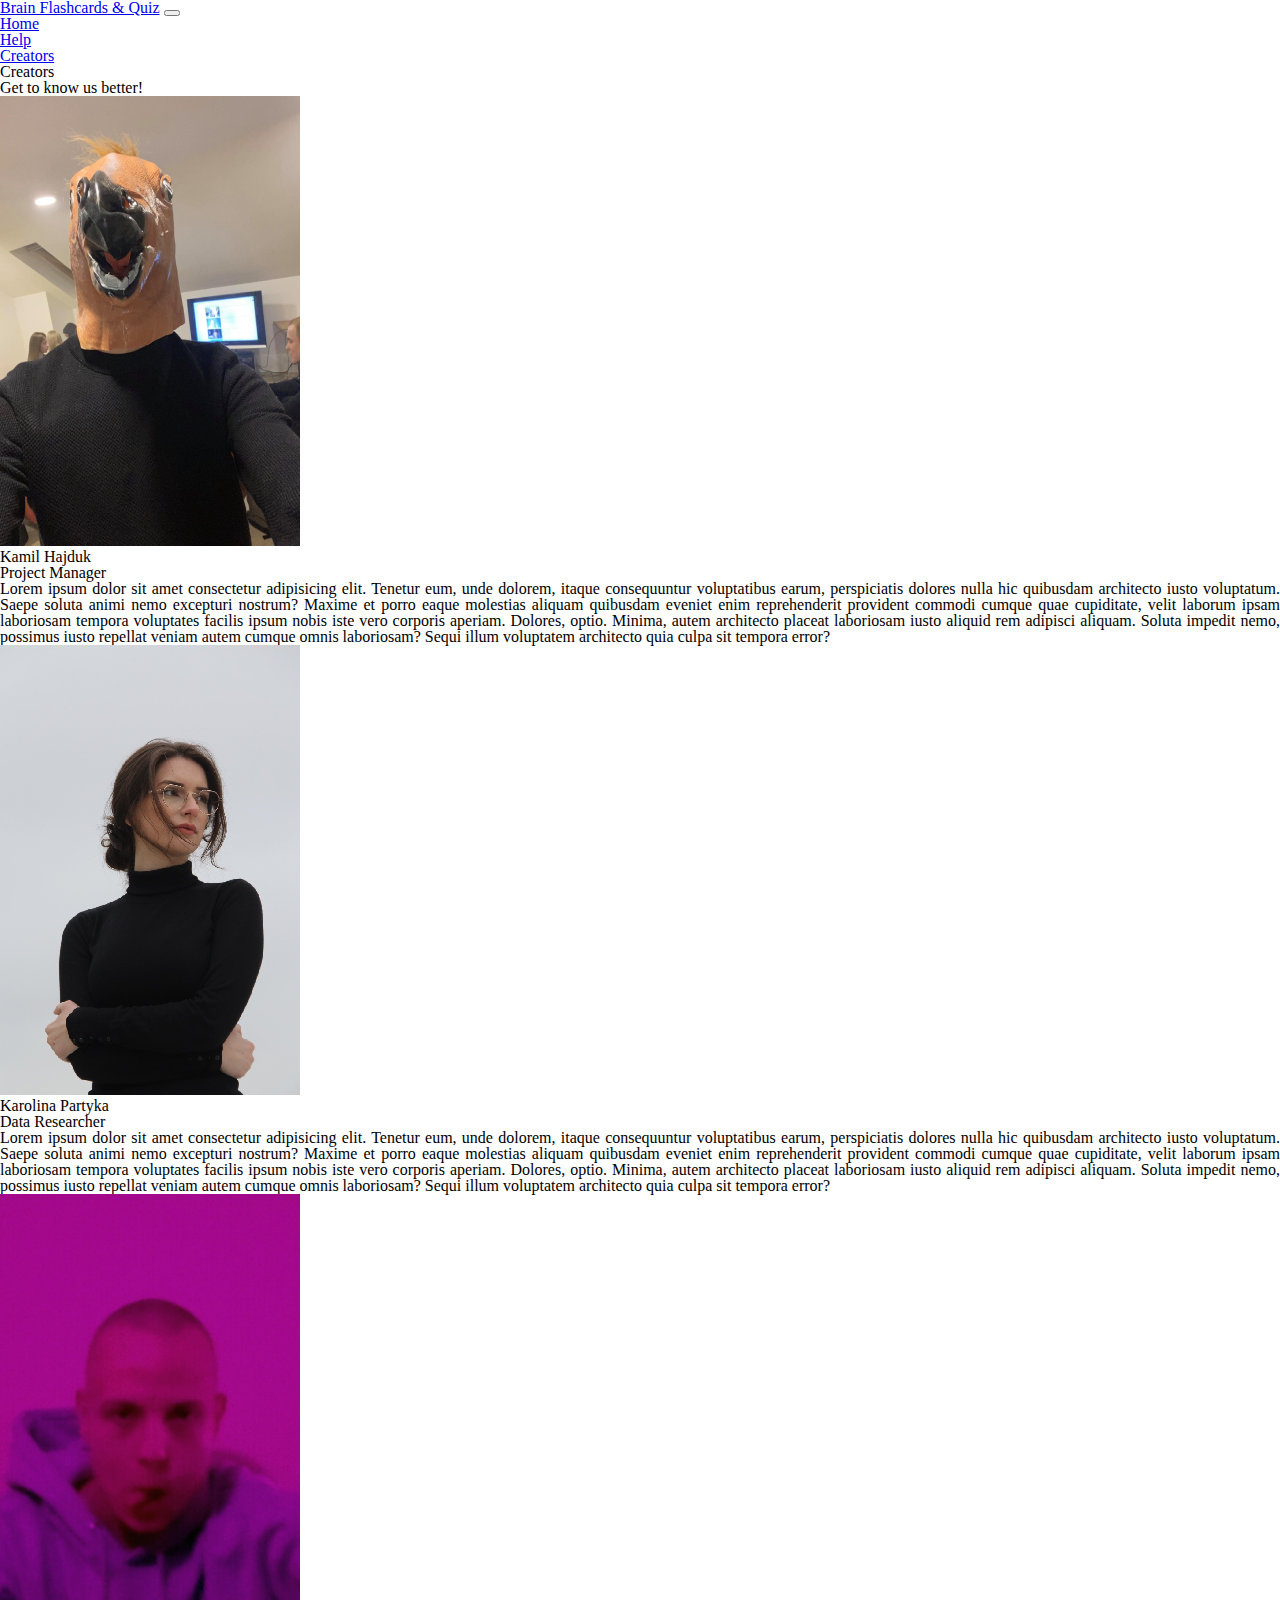
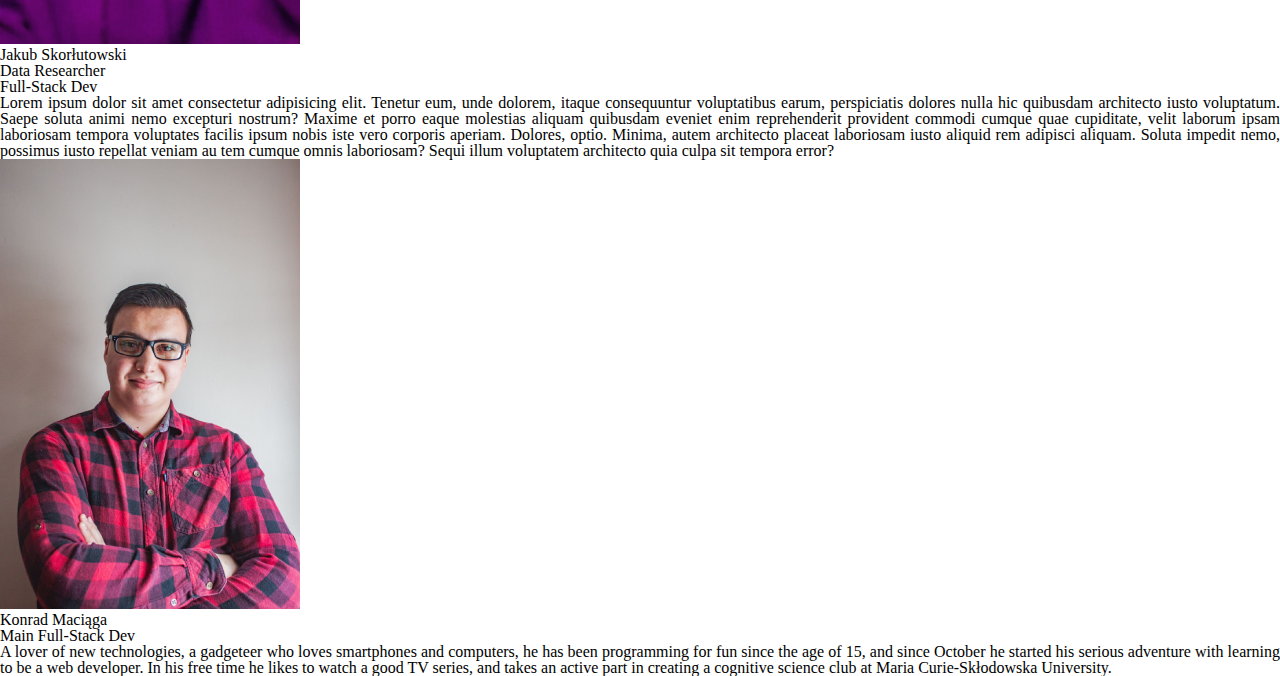
==== creators.html @ 3a26db30 "First Commit" ====
<!DOCTYPE html>
<html lang="en">

<head>
    <meta charset="UTF-8">
    <meta http-equiv="X-UA-Compatible" content="IE=edge">
    <meta name="viewport" content="width=device-width, initial-scale=1.0">
    <link rel="stylesheet" href="app.css">
    <link rel="stylesheet" href="reset.css">
    <link href="https://cdn.jsdelivr.net/npm/bootstrap@5.1.3/dist/css/bootstrap.min.css" rel="stylesheet"
        integrity="sha384-1BmE4kWBq78iYhFldvKuhfTAU6auU8tT94WrHftjDbrCEXSU1oBoqyl2QvZ6jIW3" crossorigin="anonymous">
    <link rel="preconnect" href="https://fonts.googleapis.com">
    <link rel="preconnect" href="https://fonts.gstatic.com" crossorigin>
    <link
        href="https://fonts.googleapis.com/css2?family=Roboto:ital,wght@0,100;0,300;0,400;0,500;0,700;0,900;1,100;1,300;1,400;1,500;1,700;1,900&display=swap"
        rel="stylesheet" crossorigin="use-credentials">
    <title>Brain Flashcards & Quiz - Creators</title>
</head>

<body>
    <nav class="navbar navbar-expand-lg fixed-bottom navbar-dark bg-dark ">
        <div class="container-fluid">
            <a class="navbar-brand" href="#header">Brain Flashcards & Quiz</a>
            <button class="navbar-toggler" type="button" data-bs-toggle="collapse" data-bs-target="#navbarNav"
                aria-controls="navbarNav" aria-expanded="false" aria-label="Toggle navigation">
                <span class="navbar-toggler-icon"></span>
            </button>
            <div class="collapse navbar-collapse" id="navbarNav">
                <ul class="navbar-nav ms-auto">
                    <li class="nav-item">
                        <a class="nav-link" href="index.html">Home</a>
                    </li>
                    <li class="nav-item">
                        <a class="nav-link" href="help.html">Help</a>
                    </li>
                    <li class="nav-item">
                        <a class="nav-link active" aria-current="page" href="#header">Creators</a>
                    </li>
                </ul>
            </div>
        </div>
    </nav>
    <header class="container-fluid header" id="header">
        <div class="row align-items-start text-center">
            <h2 class="display-2">Creators</h2>
            <p class=" text-center display-6">Get to know us better!</p>
            <section class="col-sm-12 col-md-6 col-lg-3 py-3 border-top border-end" id="creator1">
                <img class="img-fluid border border-2 border-primary rounded-3" id="creator-photo1"
                    src="img/kamil_hajduk.png" alt="">
                <h3>Kamil Hajduk</h3>
                <h4 class="text-uppercase">Project Manager</h4>
                <p class="py-lg-5 text-justify ">Lorem ipsum dolor sit amet consectetur adipisicing elit. Tenetur eum, unde
                    dolorem, itaque
                    consequuntur voluptatibus earum, perspiciatis dolores nulla hic quibusdam architecto iusto
                    voluptatum. Saepe soluta animi nemo excepturi nostrum?
                    Maxime et porro eaque molestias aliquam quibusdam eveniet enim reprehenderit provident commodi
                    cumque quae cupiditate, velit laborum ipsam laboriosam tempora voluptates facilis ipsum nobis
                    iste
                    vero corporis aperiam. Dolores, optio.
                    Minima, autem architecto placeat laboriosam iusto aliquid rem adipisci aliquam. Soluta impedit
                    nemo,
                    possimus iusto repellat veniam autem cumque omnis laboriosam? Sequi illum voluptatem architecto
                    quia
                    culpa sit tempora error?</p>
            </section>
            <section class="col-sm-12 col-md-6 col-lg-3 py-3 border-end border-top" id="creator2">
                <img class="img-fluid border border-2 border-primary rounded-3" id="creator-photo2"
                    src="img/karolina_partyka.png" alt="">
                <h3>Karolina Partyka</h3>
                <h4 class="text-uppercase">Data Researcher</h4>
                <p class="py-lg-5 text-justify">Lorem ipsum dolor sit amet consectetur adipisicing elit. Tenetur eum, unde
                    dolorem, itaque
                    consequuntur voluptatibus earum, perspiciatis dolores nulla hic quibusdam architecto iusto
                    voluptatum. Saepe soluta animi nemo excepturi nostrum?
                    Maxime et porro eaque molestias aliquam quibusdam eveniet enim reprehenderit provident commodi
                    cumque quae cupiditate, velit laborum ipsam laboriosam tempora voluptates facilis ipsum nobis
                    iste
                    vero corporis aperiam. Dolores, optio.
                    Minima, autem architecto placeat laboriosam iusto aliquid rem adipisci aliquam. Soluta impedit
                    nemo,
                    possimus iusto repellat veniam autem cumque omnis laboriosam? Sequi illum voluptatem architecto
                    quia
                    culpa sit tempora error?</p>
            </section>
            <section class="col-sm-12 col-md-6 col-lg-3 py-3 border-end border-top" id="creator3">
                <img class="img-fluid border border-2 border-primary rounded-3" id="creator-photo3"
                    src="img/jakub_skorlutowski.png" alt="">
                <h3>Jakub Skorłutowski</h3>
                <h4 class="text-uppercase">Data Researcher<br>
                    Full-Stack Dev</h4>
                <p class="text-justify py-lg-3">Lorem ipsum dolor sit amet consectetur adipisicing elit. Tenetur eum, unde
                    dolorem, itaque
                    consequuntur voluptatibus earum, perspiciatis dolores nulla hic quibusdam architecto iusto
                    voluptatum. Saepe soluta animi nemo excepturi nostrum?
                    Maxime et porro eaque molestias aliquam quibusdam eveniet enim reprehenderit provident commodi
                    cumque quae cupiditate, velit laborum ipsam laboriosam tempora voluptates facilis ipsum nobis
                    iste
                    vero corporis aperiam. Dolores, optio.
                    Minima, autem architecto placeat laboriosam iusto aliquid rem adipisci aliquam. Soluta impedit
                    nemo,
                    possimus iusto repellat veniam au
                    tem cumque omnis laboriosam? Sequi illum voluptatem architecto
                    quia
                    culpa sit tempora error?</p>
            </section>
            <section class="col-sm-12 col-md-6 col-lg-3 py-3 border-top" id="creator4">
                <img class="img-fluid border border-2 border-primary rounded-3" id="creator-photo4"
                    src="img/konrad_maciaga.png" alt="">
                <h3>Konrad Maciąga</h3>
                <h4 class="text-uppercase">Main Full-Stack Dev</h4>
                <p class="pb-5 py-lg-5 text-justify">A lover of new technologies, a gadgeteer who loves smartphones and
                    computers, he has been
                    programming
                    for fun since the age of 15, and since October he started his serious adventure with learning to
                    be
                    a web developer. In his free time he likes to watch a good TV series, and takes an active part
                    in
                    creating a cognitive science club at Maria Curie-Skłodowska University. </p>
            </section>
        </div>
    </header>
    <script src="jquery-3.6.0.min.js"></script>
    <script src="scripts.js"></script>
    <script src="https://cdn.jsdelivr.net/npm/bootstrap@5.1.3/dist/js/bootstrap.bundle.min.js"
        integrity="sha384-ka7Sk0Gln4gmtz2MlQnikT1wXgYsOg+OMhuP+IlRH9sENBO0LRn5q+8nbTov4+1p"
        crossorigin="anonymous"></script>
</body>

</html>
---- app.css ----
/* html body{
    font-family: 'Roboto', sans-serif;
    scroll-behavior: smooth;
} */
.text-justify {
    text-align: justify;
  }
.card.text-center{
    width: 20rem;
}
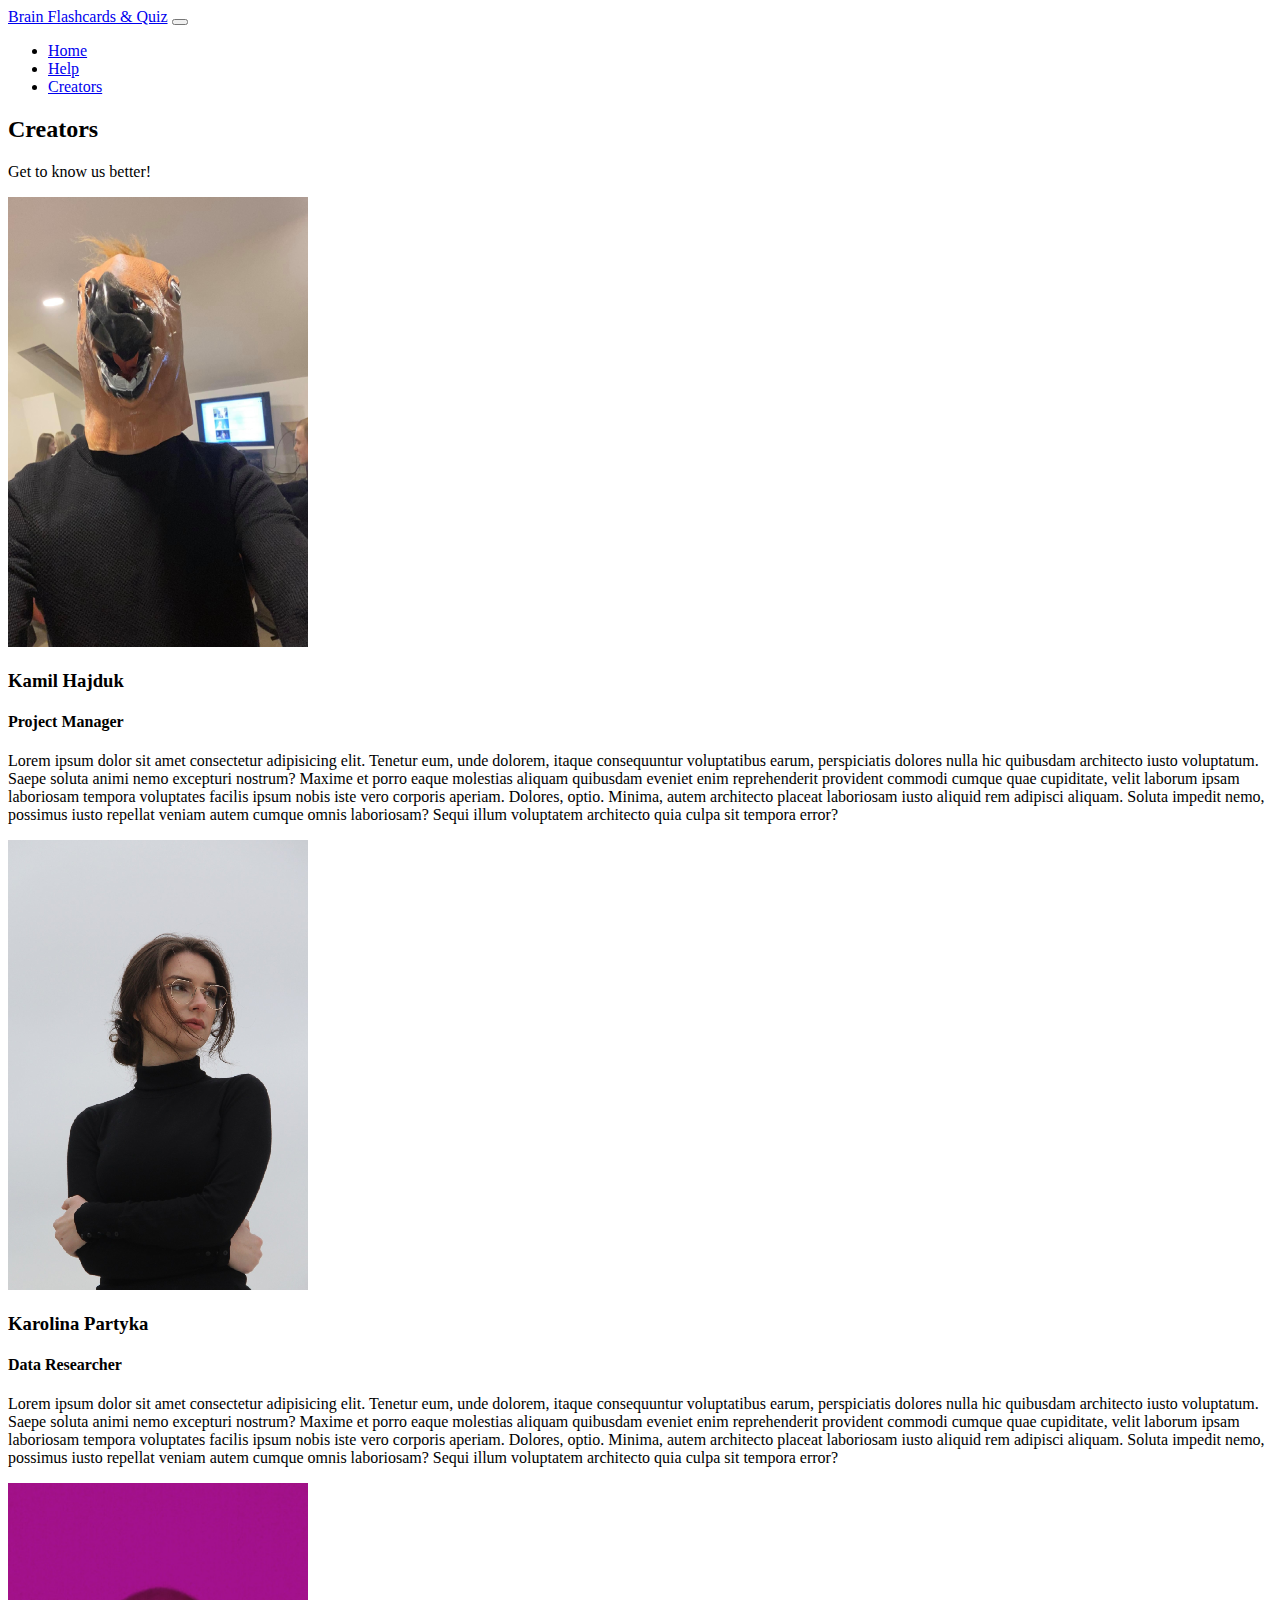
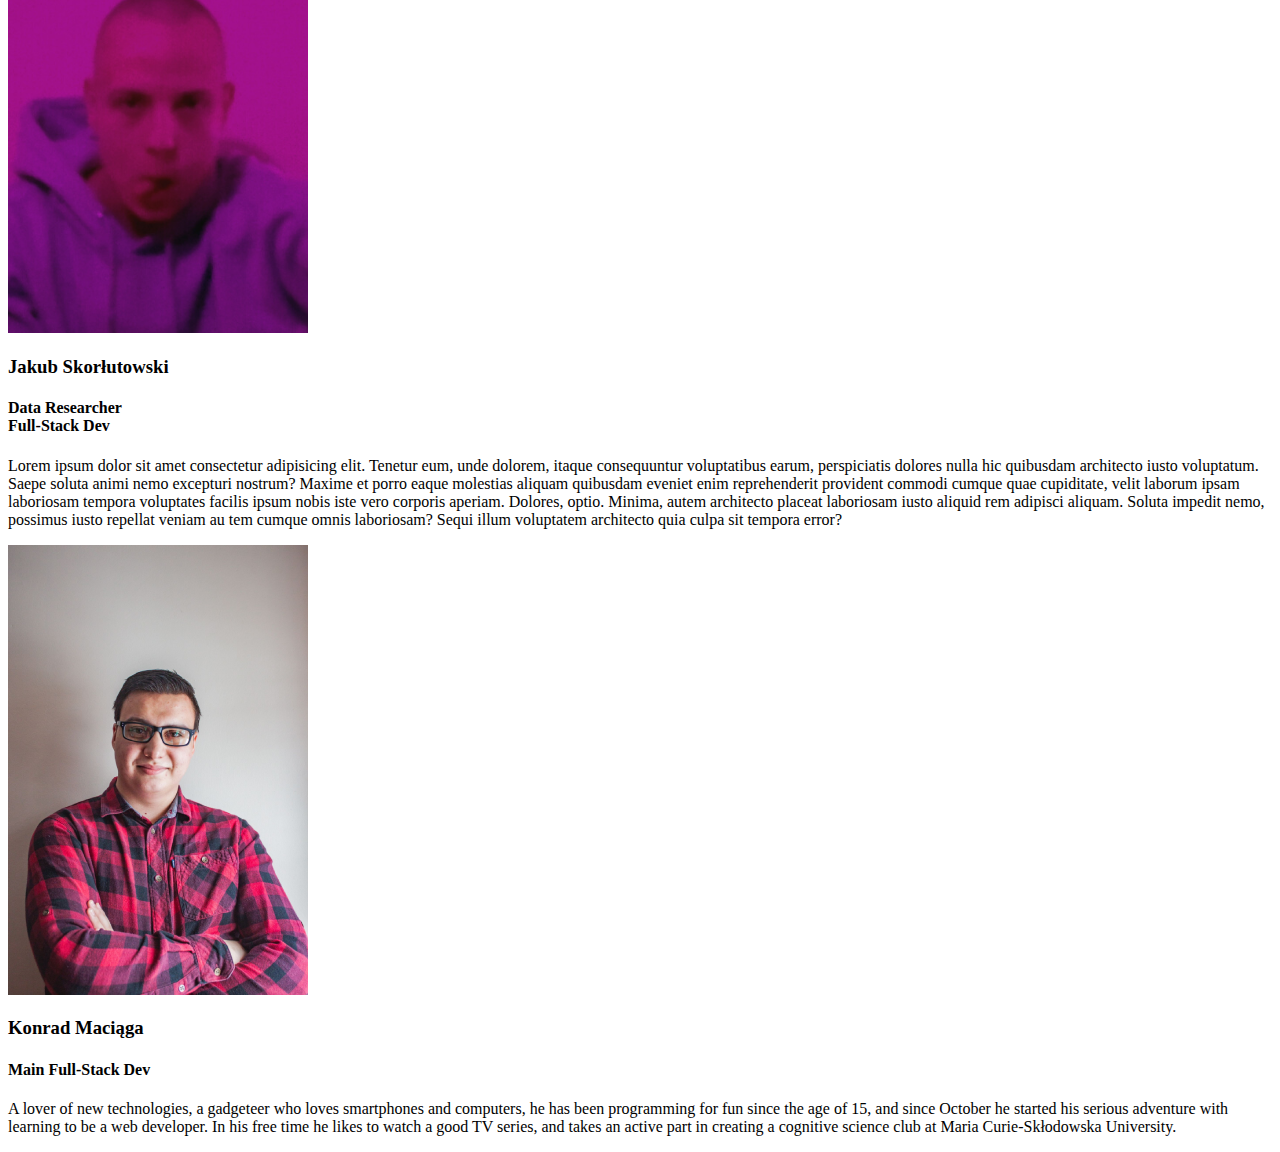
==== commit 428a1afc: "Update" ====
--- a/creators.html
+++ b/creators.html
@@ -6,7 +6,7 @@
     <meta http-equiv="X-UA-Compatible" content="IE=edge">
     <meta name="viewport" content="width=device-width, initial-scale=1.0">
     <link rel="stylesheet" href="app.css">
-    <link rel="stylesheet" href="reset.css">
+    <link rel="stylesheet" href="borders.css">
     <link href="https://cdn.jsdelivr.net/npm/bootstrap@5.1.3/dist/css/bootstrap.min.css" rel="stylesheet"
         integrity="sha384-1BmE4kWBq78iYhFldvKuhfTAU6auU8tT94WrHftjDbrCEXSU1oBoqyl2QvZ6jIW3" crossorigin="anonymous">
     <link rel="preconnect" href="https://fonts.googleapis.com">
@@ -41,84 +41,86 @@
         </div>
     </nav>
     <header class="container-fluid header" id="header">
-        <div class="row align-items-start text-center">
+        <div class="text-center">
             <h2 class="display-2">Creators</h2>
-            <p class=" text-center display-6">Get to know us better!</p>
-            <section class="col-sm-12 col-md-6 col-lg-3 py-3 border-top border-end" id="creator1">
-                <img class="img-fluid border border-2 border-primary rounded-3" id="creator-photo1"
-                    src="img/kamil_hajduk.png" alt="">
-                <h3>Kamil Hajduk</h3>
-                <h4 class="text-uppercase">Project Manager</h4>
-                <p class="py-lg-5 text-justify ">Lorem ipsum dolor sit amet consectetur adipisicing elit. Tenetur eum, unde
-                    dolorem, itaque
-                    consequuntur voluptatibus earum, perspiciatis dolores nulla hic quibusdam architecto iusto
-                    voluptatum. Saepe soluta animi nemo excepturi nostrum?
-                    Maxime et porro eaque molestias aliquam quibusdam eveniet enim reprehenderit provident commodi
-                    cumque quae cupiditate, velit laborum ipsam laboriosam tempora voluptates facilis ipsum nobis
-                    iste
-                    vero corporis aperiam. Dolores, optio.
-                    Minima, autem architecto placeat laboriosam iusto aliquid rem adipisci aliquam. Soluta impedit
-                    nemo,
-                    possimus iusto repellat veniam autem cumque omnis laboriosam? Sequi illum voluptatem architecto
-                    quia
-                    culpa sit tempora error?</p>
-            </section>
-            <section class="col-sm-12 col-md-6 col-lg-3 py-3 border-end border-top" id="creator2">
-                <img class="img-fluid border border-2 border-primary rounded-3" id="creator-photo2"
-                    src="img/karolina_partyka.png" alt="">
-                <h3>Karolina Partyka</h3>
-                <h4 class="text-uppercase">Data Researcher</h4>
-                <p class="py-lg-5 text-justify">Lorem ipsum dolor sit amet consectetur adipisicing elit. Tenetur eum, unde
-                    dolorem, itaque
-                    consequuntur voluptatibus earum, perspiciatis dolores nulla hic quibusdam architecto iusto
-                    voluptatum. Saepe soluta animi nemo excepturi nostrum?
-                    Maxime et porro eaque molestias aliquam quibusdam eveniet enim reprehenderit provident commodi
-                    cumque quae cupiditate, velit laborum ipsam laboriosam tempora voluptates facilis ipsum nobis
-                    iste
-                    vero corporis aperiam. Dolores, optio.
-                    Minima, autem architecto placeat laboriosam iusto aliquid rem adipisci aliquam. Soluta impedit
-                    nemo,
-                    possimus iusto repellat veniam autem cumque omnis laboriosam? Sequi illum voluptatem architecto
-                    quia
-                    culpa sit tempora error?</p>
-            </section>
-            <section class="col-sm-12 col-md-6 col-lg-3 py-3 border-end border-top" id="creator3">
-                <img class="img-fluid border border-2 border-primary rounded-3" id="creator-photo3"
-                    src="img/jakub_skorlutowski.png" alt="">
-                <h3>Jakub Skorłutowski</h3>
-                <h4 class="text-uppercase">Data Researcher<br>
-                    Full-Stack Dev</h4>
-                <p class="text-justify py-lg-3">Lorem ipsum dolor sit amet consectetur adipisicing elit. Tenetur eum, unde
-                    dolorem, itaque
-                    consequuntur voluptatibus earum, perspiciatis dolores nulla hic quibusdam architecto iusto
-                    voluptatum. Saepe soluta animi nemo excepturi nostrum?
-                    Maxime et porro eaque molestias aliquam quibusdam eveniet enim reprehenderit provident commodi
-                    cumque quae cupiditate, velit laborum ipsam laboriosam tempora voluptates facilis ipsum nobis
-                    iste
-                    vero corporis aperiam. Dolores, optio.
-                    Minima, autem architecto placeat laboriosam iusto aliquid rem adipisci aliquam. Soluta impedit
-                    nemo,
-                    possimus iusto repellat veniam au
-                    tem cumque omnis laboriosam? Sequi illum voluptatem architecto
-                    quia
-                    culpa sit tempora error?</p>
-            </section>
-            <section class="col-sm-12 col-md-6 col-lg-3 py-3 border-top" id="creator4">
-                <img class="img-fluid border border-2 border-primary rounded-3" id="creator-photo4"
-                    src="img/konrad_maciaga.png" alt="">
-                <h3>Konrad Maciąga</h3>
-                <h4 class="text-uppercase">Main Full-Stack Dev</h4>
-                <p class="pb-5 py-lg-5 text-justify">A lover of new technologies, a gadgeteer who loves smartphones and
-                    computers, he has been
-                    programming
-                    for fun since the age of 15, and since October he started his serious adventure with learning to
-                    be
-                    a web developer. In his free time he likes to watch a good TV series, and takes an active part
-                    in
-                    creating a cognitive science club at Maria Curie-Skłodowska University. </p>
-            </section>
+            <p class="text-center display-6">Get to know us better!</p>
         </div>
     </header>
+    <main class="container-fluid pb-5 m-auto row text-center">
+        <section class="col-12 pt-5 border-top" id="creator1">
+            <img class="img-fluid border border-2 border-primary rounded-3 text-center" id="creator-photo1"
+                src="img/kamil_hajduk.webp" alt="">
+            <h3 class="text-center pt-3">Kamil Hajduk</h3>
+            <h4 class="text-uppercase text-center">Project Manager</h4>
+            <p class="text-center mx-md-5 py-4">Lorem ipsum dolor sit amet consectetur adipisicing elit. Tenetur eum, unde
+                dolorem, itaque
+                consequuntur voluptatibus earum, perspiciatis dolores nulla hic quibusdam architecto iusto
+                voluptatum. Saepe soluta animi nemo excepturi nostrum?
+                Maxime et porro eaque molestias aliquam quibusdam eveniet enim reprehenderit provident commodi
+                cumque quae cupiditate, velit laborum ipsam laboriosam tempora voluptates facilis ipsum nobis
+                iste
+                vero corporis aperiam. Dolores, optio.
+                Minima, autem architecto placeat laboriosam iusto aliquid rem adipisci aliquam. Soluta impedit
+                nemo,
+                possimus iusto repellat veniam autem cumque omnis laboriosam? Sequi illum voluptatem architecto
+                quia
+                culpa sit tempora error?</p>
+        </section>
+        <section class="col-12 pt-5 border-top" id="creator2">
+            <img class="img-fluid border border-2 border-primary rounded-3" id="creator-photo2"
+                src="img/karolina_partyka.webp" alt="">
+            <h3 class="text-center pt-3">Karolina Partyka</h3>
+            <h4 class="text-uppercase text-center">Data Researcher</h4>
+            <p class="text-center mx-md-5 py-4">Lorem ipsum dolor sit amet consectetur adipisicing elit. Tenetur eum, unde
+                dolorem, itaque
+                consequuntur voluptatibus earum, perspiciatis dolores nulla hic quibusdam architecto iusto
+                voluptatum. Saepe soluta animi nemo excepturi nostrum?
+                Maxime et porro eaque molestias aliquam quibusdam eveniet enim reprehenderit provident commodi
+                cumque quae cupiditate, velit laborum ipsam laboriosam tempora voluptates facilis ipsum nobis
+                iste
+                vero corporis aperiam. Dolores, optio.
+                Minima, autem architecto placeat laboriosam iusto aliquid rem adipisci aliquam. Soluta impedit
+                nemo,
+                possimus iusto repellat veniam autem cumque omnis laboriosam? Sequi illum voluptatem architecto
+                quia
+                culpa sit tempora error?</p>
+        </section>
+        <section class="col-12 pt-5 border-top" id="creator3">
+            <img class="img-fluid border border-2 border-primary rounded-3" id="creator-photo3"
+                src="img/jakub_skorlutowski.webp" alt="">
+            <h3 class="text-center pt-3">Jakub Skorłutowski</h3>
+            <h4 class="text-uppercase text-center">Data Researcher<br>
+                Full-Stack Dev</h4>
+            <p class="text-center mx-md-5 py-5">Lorem ipsum dolor sit amet consectetur adipisicing elit. Tenetur eum, unde
+                dolorem, itaque
+                consequuntur voluptatibus earum, perspiciatis dolores nulla hic quibusdam architecto iusto
+                voluptatum. Saepe soluta animi nemo excepturi nostrum?
+                Maxime et porro eaque molestias aliquam quibusdam eveniet enim reprehenderit provident commodi
+                cumque quae cupiditate, velit laborum ipsam laboriosam tempora voluptates facilis ipsum nobis
+                iste
+                vero corporis aperiam. Dolores, optio.
+                Minima, autem architecto placeat laboriosam iusto aliquid rem adipisci aliquam. Soluta impedit
+                nemo,
+                possimus iusto repellat veniam au
+                tem cumque omnis laboriosam? Sequi illum voluptatem architecto
+                quia
+                culpa sit tempora error?</p>
+        </section>
+        <section class="col-12 pt-5 border-top" id="creator4">
+            <img class="img-fluid border border-2 border-primary rounded-3" id="creator-photo4"
+                src="img/konrad_maciaga.webp" alt="">
+            <h3 class="text-center pt-3">Konrad Maciąga</h3>
+            <h4 class="text-uppercase text-center">Main Full-Stack Dev</h4>
+            <p class="text-center mx-md-5 py-5">A lover of new technologies, a gadgeteer who loves smartphones and
+                computers, he has been
+                programming
+                for fun since the age of 15, and since October he started his serious adventure with learning to
+                be
+                a web developer. In his free time he likes to watch a good TV series, and takes an active part
+                in
+                creating a cognitive science club at Maria Curie-Skłodowska University. </p>
+        </section>
+    </main>
     <script src="jquery-3.6.0.min.js"></script>
     <script src="scripts.js"></script>
     <script src="https://cdn.jsdelivr.net/npm/bootstrap@5.1.3/dist/js/bootstrap.bundle.min.js"
--- a/app.css
+++ b/app.css
@@ -1,10 +1,14 @@
-/* html body{
-    font-family: 'Roboto', sans-serif;
-    scroll-behavior: smooth;
-} */
 .text-justify {
     text-align: justify;
   }
 .card.text-center{
     width: 20rem;
+}
+#navbar{
+  padding: 2vh 0;
+  font-size: larger;
+  font-weight: 500;
+}
+#navbarNavDropdown{
+  padding-top: 0 2vw;
 }--- a/borders.css
+++ b/borders.css
@@ -0,0 +1,187 @@
+    @media (min-width: 576px) {
+    .border-sm-top {
+        border-top: 1px solid #e3e7eb !important;
+    }
+    .border-sm-end {
+        border-right: 1px solid #e3e7eb !important;
+    }
+    .border-sm-bottom {
+        border-bottom: 1px solid #e3e7eb !important;
+    }
+    .border-sm-start {
+        border-left: 1px solid #e3e7eb !important;
+    }
+    .border-sm-top-0 {
+        border-top: 0 !important;
+    }
+    .border-sm-end-0 {
+        border-right: 0 !important;
+    }
+    .border-sm-bottom-0 {
+        border-bottom: 0 !important;
+    }
+    .border-sm-start-0 {
+        border-left: 0 !important;
+    }
+    .border-sm-x {
+        border-left: 1px solid #e3e7eb !important;
+        border-right: 1px solid #e3e7eb !important;
+    }
+    .border-sm-y {
+        border-top: 1px solid #e3e7eb !important;
+        border-bottom: 1px solid #e3e7eb !important;
+    }
+    .border-sm {
+        border-top: 1px solid #e3e7eb !important;
+        border-bottom: 1px solid #e3e7eb !important;
+        border-left: 1px solid #e3e7eb !important;
+        border-right: 1px solid #e3e7eb !important;
+    }
+    .border-sm-0 {
+        border-top: 0 !important;
+        border-bottom: 0 !important;
+        border-left: 0 !important;
+        border-right: 0 !important;
+    }
+}
+
+@media (min-width: 768px) {
+    .border-md-top {
+        border-top: 1px solid #e3e7eb !important;
+    }
+    .border-md-end {
+        border-right: 1px solid #e3e7eb !important;
+    }
+    .border-md-bottom {
+        border-bottom: 1px solid #e3e7eb !important;
+    }
+    .border-md-start {
+        border-left: 1px solid #e3e7eb !important;
+    }
+    .border-md-top-0 {
+        border-top: 0 !important;
+    }
+    .border-md-end-0 {
+        border-right: 0 !important;
+    }
+    .border-md-bottom-0 {
+        border-bottom: 0 !important;
+    }
+    .border-md-start-0 {
+        border-left: 0 !important;
+    }
+    .border-md-x {
+        border-left: 1px solid #e3e7eb !important;
+        border-right: 1px solid #e3e7eb !important;
+    }
+    .border-md-y {
+        border-top: 1px solid #e3e7eb !important;
+        border-bottom: 1px solid #e3e7eb !important;
+    }
+    .border-md {
+        border-top: 1px solid #e3e7eb !important;
+        border-bottom: 1px solid #e3e7eb !important;
+        border-left: 1px solid #e3e7eb !important;
+        border-right: 1px solid #e3e7eb !important;
+    }
+    .border-md-0 {
+        border-top: 0 !important;
+        border-bottom: 0 !important;
+        border-left: 0 !important;
+        border-right: 0 !important;
+    }
+}
+
+@media (min-width: 992px) {
+    .border-lg-top {
+        border-top: 1px solid #e3e7eb !important;
+    }
+    .border-lg-end {
+        border-right: 1px solid #e3e7eb !important;
+    }
+    .border-lg-bottom {
+        border-bottom: 1px solid #e3e7eb !important;
+    }
+    .border-lg-start {
+        border-left: 1px solid #e3e7eb !important;
+    }
+    .border-lg-top-0 {
+        border-top: 0 !important;
+    }
+    .border-lg-end-0 {
+        border-right: 0 !important;
+    }
+    .border-lg-bottom-0 {
+        border-bottom: 0 !important;
+    }
+    .border-lg-start-0 {
+        border-left: 0 !important;
+    }
+    .border-lg-x {
+        border-left: 1px solid #e3e7eb !important;
+        border-right: 1px solid #e3e7eb !important;
+    }
+    .border-lg-y {
+        border-top: 1px solid #e3e7eb !important;
+        border-bottom: 1px solid #e3e7eb !important;
+    }
+    .border-lg {
+        border-top: 1px solid #e3e7eb !important;
+        border-bottom: 1px solid #e3e7eb !important;
+        border-left: 1px solid #e3e7eb !important;
+        border-right: 1px solid #e3e7eb !important;
+    }
+    .border-lg-0 {
+        border-top: 0 !important;
+        border-bottom: 0 !important;
+        border-left: 0 !important;
+        border-right: 0 !important;
+    }
+}
+
+@media (min-width: 1200px) {
+    .border-xl-top {
+        border-top: 1px solid #e3e7eb !important;
+    }
+    .border-xl-end {
+        border-right: 1px solid #e3e7eb !important;
+    }
+    .border-xl-bottom {
+        border-bottom: 1px solid #e3e7eb !important;
+    }
+    .border-xl-start {
+        border-left: 1px solid #e3e7eb !important;
+    }
+    .border-xl-top-0 {
+        border-top: 0 !important;
+    }
+    .border-xl-end-0 {
+        border-right: 0 !important;
+    }
+    .border-xl-bottom-0 {
+        border-bottom: 0 !important;
+    }
+    .border-xl-start-0 {
+        border-left: 0 !important;
+    }
+    .border-xl-x {
+        border-left: 1px solid #e3e7eb !important;
+        border-right: 1px solid #e3e7eb !important;
+    }
+    .border-xl-y {
+        border-top: 1px solid #e3e7eb !important;
+        border-bottom: 1px solid #e3e7eb !important;
+    }
+    .border-xl {
+        border-top: 1px solid #e3e7eb !important;
+        border-bottom: 1px solid #e3e7eb !important;
+        border-left: 1px solid #e3e7eb !important;
+        border-right: 1px solid #e3e7eb !important;
+    }
+    .border-xl-0 {
+        border-top: 0 !important;
+        border-bottom: 0 !important;
+        border-left: 0 !important;
+        border-right: 0 !important;
+    }
+}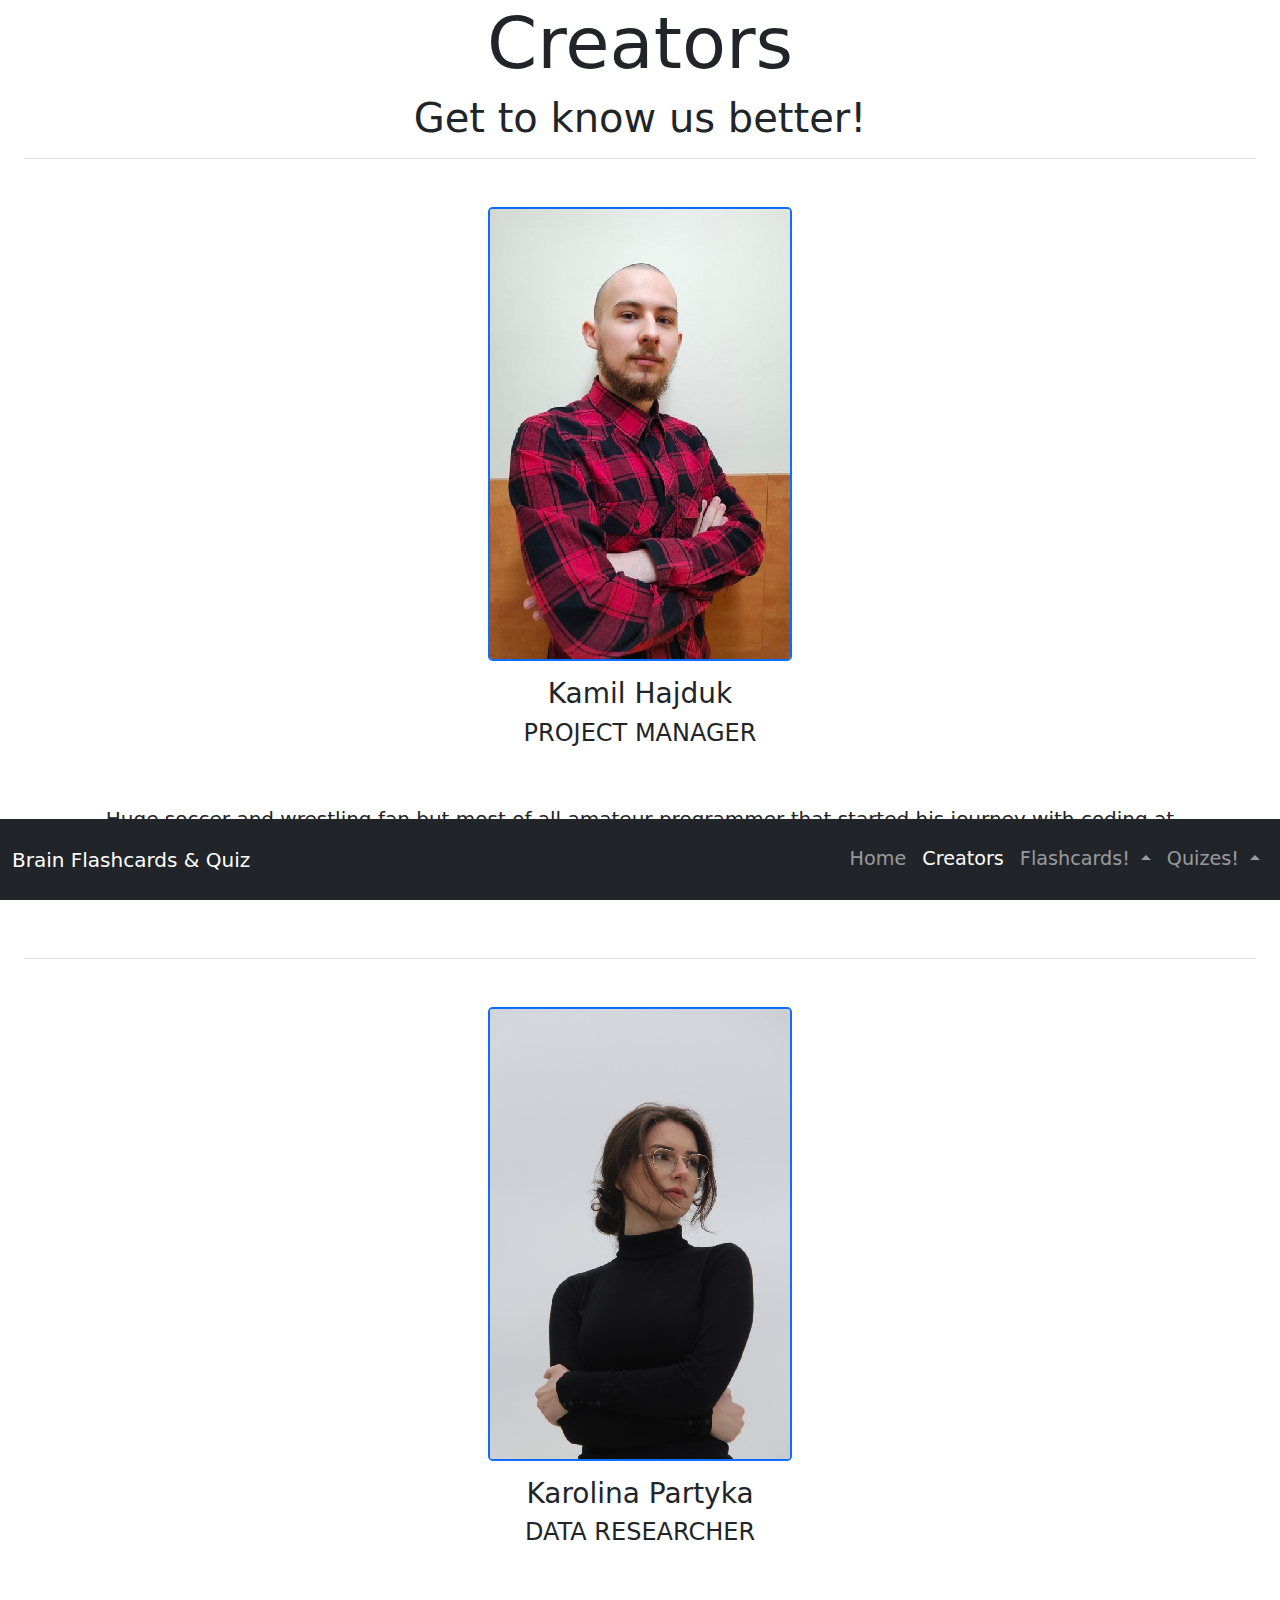
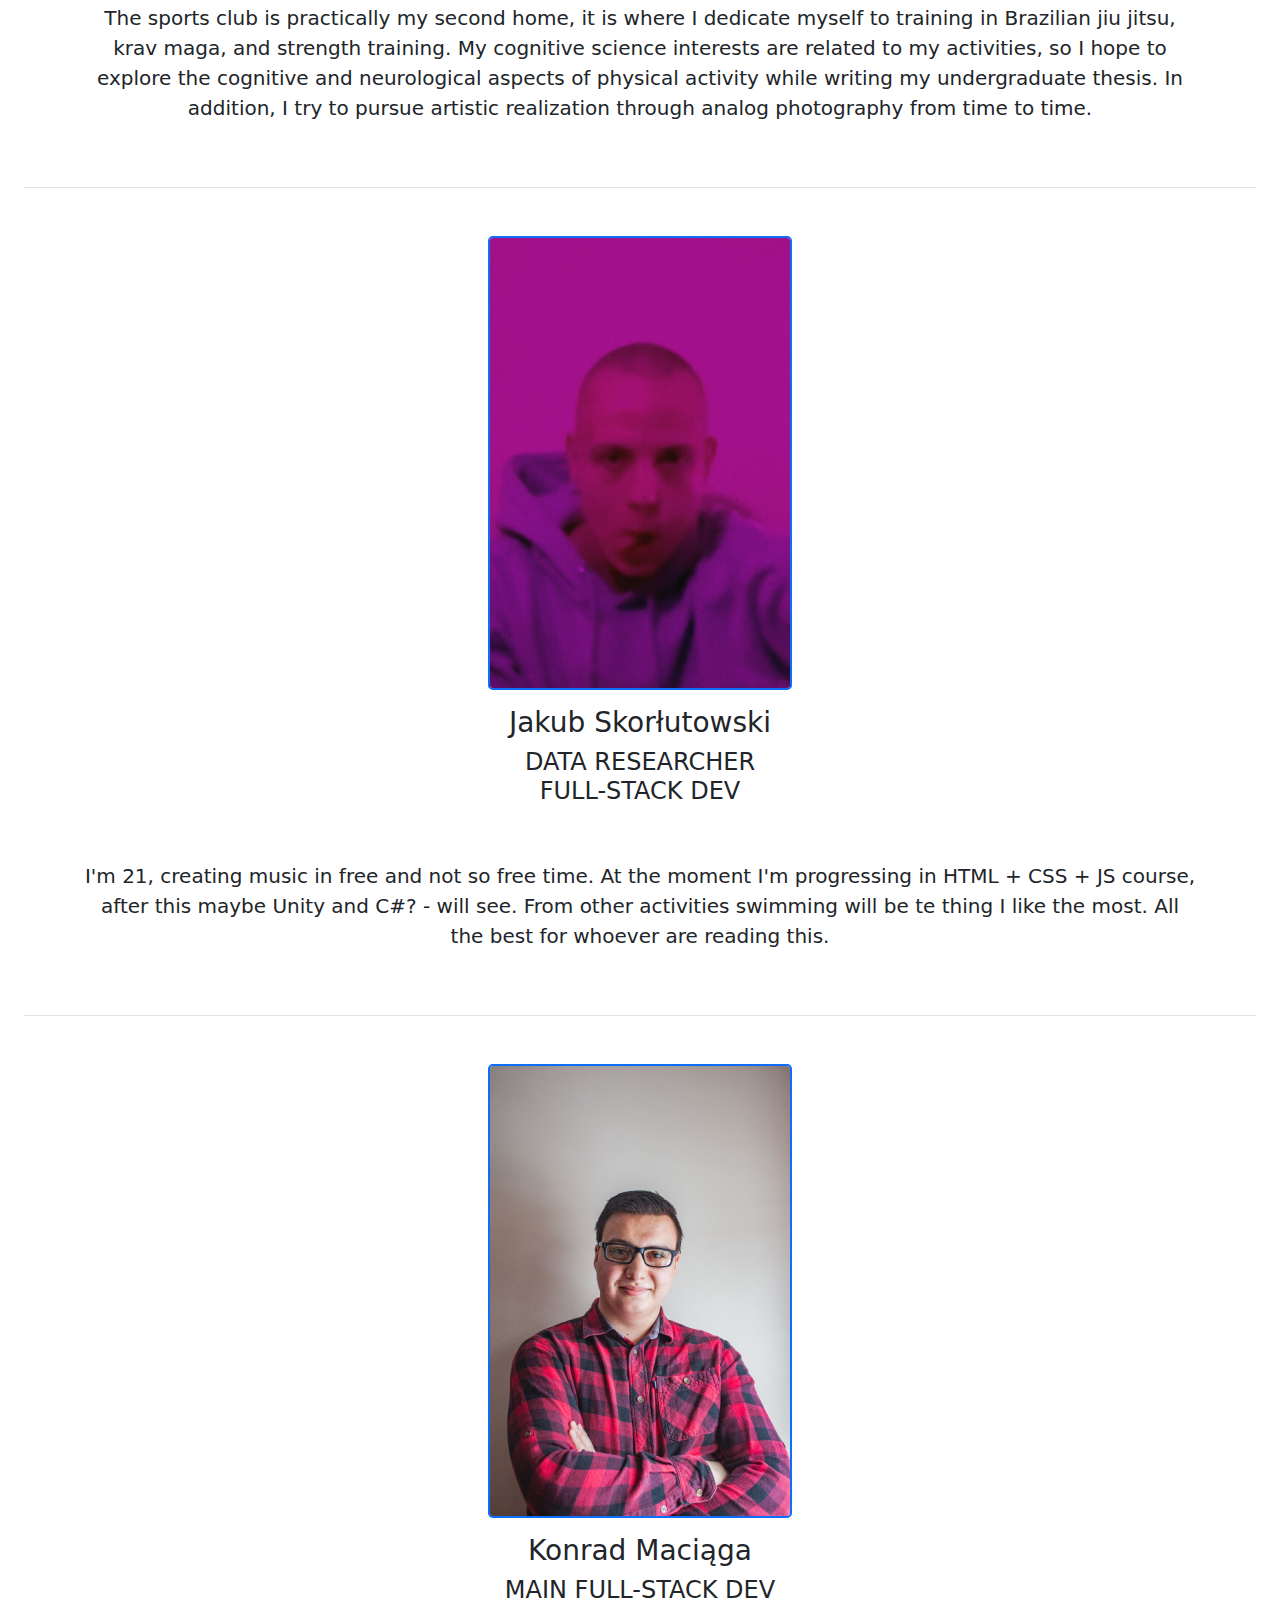
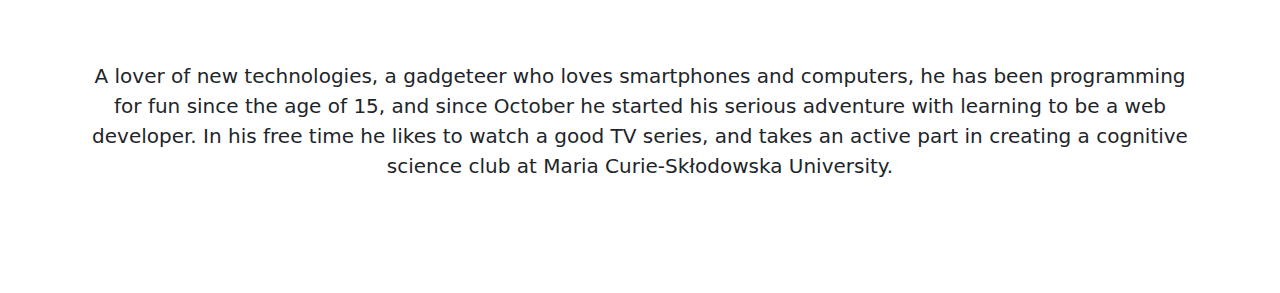
==== commit 6ded2654: "merge from private repository" ====
--- a/creators.html
+++ b/creators.html
@@ -7,34 +7,57 @@
     <meta name="viewport" content="width=device-width, initial-scale=1.0">
     <link rel="stylesheet" href="app.css">
     <link rel="stylesheet" href="borders.css">
-    <link href="https://cdn.jsdelivr.net/npm/bootstrap@5.1.3/dist/css/bootstrap.min.css" rel="stylesheet"
-        integrity="sha384-1BmE4kWBq78iYhFldvKuhfTAU6auU8tT94WrHftjDbrCEXSU1oBoqyl2QvZ6jIW3" crossorigin="anonymous">
-    <link rel="preconnect" href="https://fonts.googleapis.com">
-    <link rel="preconnect" href="https://fonts.gstatic.com" crossorigin>
-    <link
-        href="https://fonts.googleapis.com/css2?family=Roboto:ital,wght@0,100;0,300;0,400;0,500;0,700;0,900;1,100;1,300;1,400;1,500;1,700;1,900&display=swap"
-        rel="stylesheet" crossorigin="use-credentials">
+    <link href="bootstrap/bootstrap.min.css" rel="stylesheet">
     <title>Brain Flashcards & Quiz - Creators</title>
 </head>
 
 <body>
-    <nav class="navbar navbar-expand-lg fixed-bottom navbar-dark bg-dark ">
+    <nav class="navbar navbar-expand-lg fixed-bottom navbar-dark bg-dark" id="navbar">
         <div class="container-fluid">
             <a class="navbar-brand" href="#header">Brain Flashcards & Quiz</a>
-            <button class="navbar-toggler" type="button" data-bs-toggle="collapse" data-bs-target="#navbarNav"
-                aria-controls="navbarNav" aria-expanded="false" aria-label="Toggle navigation">
+            <button class="navbar-toggler" type="button" data-bs-toggle="collapse" data-bs-target="#navbarNavDropdown"
+                aria-controls="navbarNavDropdown" aria-expanded="false" aria-label="Toggle navigation">
                 <span class="navbar-toggler-icon"></span>
             </button>
-            <div class="collapse navbar-collapse" id="navbarNav">
+            <div class="collapse navbar-collapse" id="navbarNavDropdown">
                 <ul class="navbar-nav ms-auto">
                     <li class="nav-item">
-                        <a class="nav-link" href="index.html">Home</a>
+                        <a class="nav-link" aria-current="page" href="index.html">Home</a>
                     </li>
                     <li class="nav-item">
-                        <a class="nav-link" href="help.html">Help</a>
+                        <a class="nav-link active" href="creators.html">Creators</a>
                     </li>
-                    <li class="nav-item">
-                        <a class="nav-link active" aria-current="page" href="#header">Creators</a>
+                    <li class="nav-item dropup">
+                        <a class="nav-link dropdown-toggle" href="#" id="navbarDropdownMenuLink" role="button"
+                            data-bs-toggle="dropdown" aria-expanded="false">
+                            Flashcards!
+                        </a>
+                        <ul class="dropdown-menu" aria-labelledby="navbarDropdownMenuLink">
+                            <li><a class="dropdown-item" href="Flashcards/MainFlashcards/MainFlashcards.html">Main
+                                    Flashcards</a></li>
+                            <li><a class="dropdown-item" href="Flashcards/Frontal/Frontal.html">Frontal Flashcards</a>
+                            </li>
+                            <li><a class="dropdown-item" href="Flashcards/Occipital/Occipital.html">Occipital
+                                    Flashcards</a></li>
+                            <li><a class="dropdown-item" href="Flashcards/Parietal/Parietal.html">Parietal
+                                    Flashcards</a></li>
+                            <li><a class="dropdown-item" href="Flashcards/Temporal/Temporal.html">Temporal
+                                    Flashcards</a></li>
+                        </ul>
+                    </li>
+                    <li class="nav-item dropup">
+                        <a class="nav-link dropdown-toggle" href="#" id="navbarDropdownMenuLinkSecond" role="button"
+                            data-bs-toggle="dropdown" aria-expanded="false">
+                            Quizes!
+                        </a>
+                        <ul class="dropdown-menu" aria-labelledby="navbarDropdownMenuLinkSecond">
+                            <li><a class="dropdown-item" href="Quiz/MainQuiz/MainQuiz.html">Main Quiz</a></li>
+                            <li><a class="dropdown-item" href="Quiz/Frontal/FrontalQuiz.html">Frontal Quiz</a></li>
+                            <li><a class="dropdown-item" href="Quiz/Occipital/OccipitalQuiz.html">Occipital Quiz</a>
+                            </li>
+                            <li><a class="dropdown-item" href="Quiz/Parietal/ParietalQuiz.html">Parietal Quiz</a></li>
+                            <li><a class="dropdown-item" href="Quiz/Temporal/TemporalQuiz.html">Temporal Quiz</a></li>
+                        </ul>
                     </li>
                 </ul>
             </div>
@@ -52,38 +75,22 @@
                 src="img/kamil_hajduk.webp" alt="">
             <h3 class="text-center pt-3">Kamil Hajduk</h3>
             <h4 class="text-uppercase text-center">Project Manager</h4>
-            <p class="text-center mx-md-5 py-4">Lorem ipsum dolor sit amet consectetur adipisicing elit. Tenetur eum, unde
-                dolorem, itaque
-                consequuntur voluptatibus earum, perspiciatis dolores nulla hic quibusdam architecto iusto
-                voluptatum. Saepe soluta animi nemo excepturi nostrum?
-                Maxime et porro eaque molestias aliquam quibusdam eveniet enim reprehenderit provident commodi
-                cumque quae cupiditate, velit laborum ipsam laboriosam tempora voluptates facilis ipsum nobis
-                iste
-                vero corporis aperiam. Dolores, optio.
-                Minima, autem architecto placeat laboriosam iusto aliquid rem adipisci aliquam. Soluta impedit
-                nemo,
-                possimus iusto repellat veniam autem cumque omnis laboriosam? Sequi illum voluptatem architecto
-                quia
-                culpa sit tempora error?</p>
+            <p class="text-center mx-md-5 py-5 fs-5">Huge soccer and wrestling fan but most of all amateur programmer
+                that
+                started his journey with coding at age 16 by creating his first games and programs using GDScript and
+                Python. Since 2020, a Cognitive Science student at Maria Curie-Skłodowska University.</p>
         </section>
         <section class="col-12 pt-5 border-top" id="creator2">
             <img class="img-fluid border border-2 border-primary rounded-3" id="creator-photo2"
                 src="img/karolina_partyka.webp" alt="">
             <h3 class="text-center pt-3">Karolina Partyka</h3>
             <h4 class="text-uppercase text-center">Data Researcher</h4>
-            <p class="text-center mx-md-5 py-4">Lorem ipsum dolor sit amet consectetur adipisicing elit. Tenetur eum, unde
-                dolorem, itaque
-                consequuntur voluptatibus earum, perspiciatis dolores nulla hic quibusdam architecto iusto
-                voluptatum. Saepe soluta animi nemo excepturi nostrum?
-                Maxime et porro eaque molestias aliquam quibusdam eveniet enim reprehenderit provident commodi
-                cumque quae cupiditate, velit laborum ipsam laboriosam tempora voluptates facilis ipsum nobis
-                iste
-                vero corporis aperiam. Dolores, optio.
-                Minima, autem architecto placeat laboriosam iusto aliquid rem adipisci aliquam. Soluta impedit
-                nemo,
-                possimus iusto repellat veniam autem cumque omnis laboriosam? Sequi illum voluptatem architecto
-                quia
-                culpa sit tempora error?</p>
+            <p class="text-center mx-md-5 py-5 fs-5">The sports club is practically my second home, it is where I
+                dedicate
+                myself to training in Brazilian jiu jitsu, krav maga, and strength training. My cognitive science
+                interests are related to my activities, so I hope to explore the cognitive and neurological aspects of
+                physical activity while writing my undergraduate thesis. In addition, I try to pursue artistic
+                realization through analog photography from time to time.</p>
         </section>
         <section class="col-12 pt-5 border-top" id="creator3">
             <img class="img-fluid border border-2 border-primary rounded-3" id="creator-photo3"
@@ -91,27 +98,16 @@
             <h3 class="text-center pt-3">Jakub Skorłutowski</h3>
             <h4 class="text-uppercase text-center">Data Researcher<br>
                 Full-Stack Dev</h4>
-            <p class="text-center mx-md-5 py-5">Lorem ipsum dolor sit amet consectetur adipisicing elit. Tenetur eum, unde
-                dolorem, itaque
-                consequuntur voluptatibus earum, perspiciatis dolores nulla hic quibusdam architecto iusto
-                voluptatum. Saepe soluta animi nemo excepturi nostrum?
-                Maxime et porro eaque molestias aliquam quibusdam eveniet enim reprehenderit provident commodi
-                cumque quae cupiditate, velit laborum ipsam laboriosam tempora voluptates facilis ipsum nobis
-                iste
-                vero corporis aperiam. Dolores, optio.
-                Minima, autem architecto placeat laboriosam iusto aliquid rem adipisci aliquam. Soluta impedit
-                nemo,
-                possimus iusto repellat veniam au
-                tem cumque omnis laboriosam? Sequi illum voluptatem architecto
-                quia
-                culpa sit tempora error?</p>
+            <p class="text-center mx-md-5 py-5 fs-5">I'm 21, creating music in free and not so free time. At the moment
+                I'm progressing in HTML + CSS + JS course, after this maybe Unity and C#? - will see. From other
+                activities swimming will be te thing I like the most. All the best for whoever are reading this.</p>
         </section>
         <section class="col-12 pt-5 border-top" id="creator4">
             <img class="img-fluid border border-2 border-primary rounded-3" id="creator-photo4"
                 src="img/konrad_maciaga.webp" alt="">
             <h3 class="text-center pt-3">Konrad Maciąga</h3>
             <h4 class="text-uppercase text-center">Main Full-Stack Dev</h4>
-            <p class="text-center mx-md-5 py-5">A lover of new technologies, a gadgeteer who loves smartphones and
+            <p class="text-center mx-md-5 py-5 fs-5">A lover of new technologies, a gadgeteer who loves smartphones and
                 computers, he has been
                 programming
                 for fun since the age of 15, and since October he started his serious adventure with learning to
@@ -121,11 +117,7 @@
                 creating a cognitive science club at Maria Curie-Skłodowska University. </p>
         </section>
     </main>
-    <script src="jquery-3.6.0.min.js"></script>
-    <script src="scripts.js"></script>
-    <script src="https://cdn.jsdelivr.net/npm/bootstrap@5.1.3/dist/js/bootstrap.bundle.min.js"
-        integrity="sha384-ka7Sk0Gln4gmtz2MlQnikT1wXgYsOg+OMhuP+IlRH9sENBO0LRn5q+8nbTov4+1p"
-        crossorigin="anonymous"></script>
+    <script src="bootstrap/bootstrap.bundle.min.js"></script>
 </body>
 
 </html>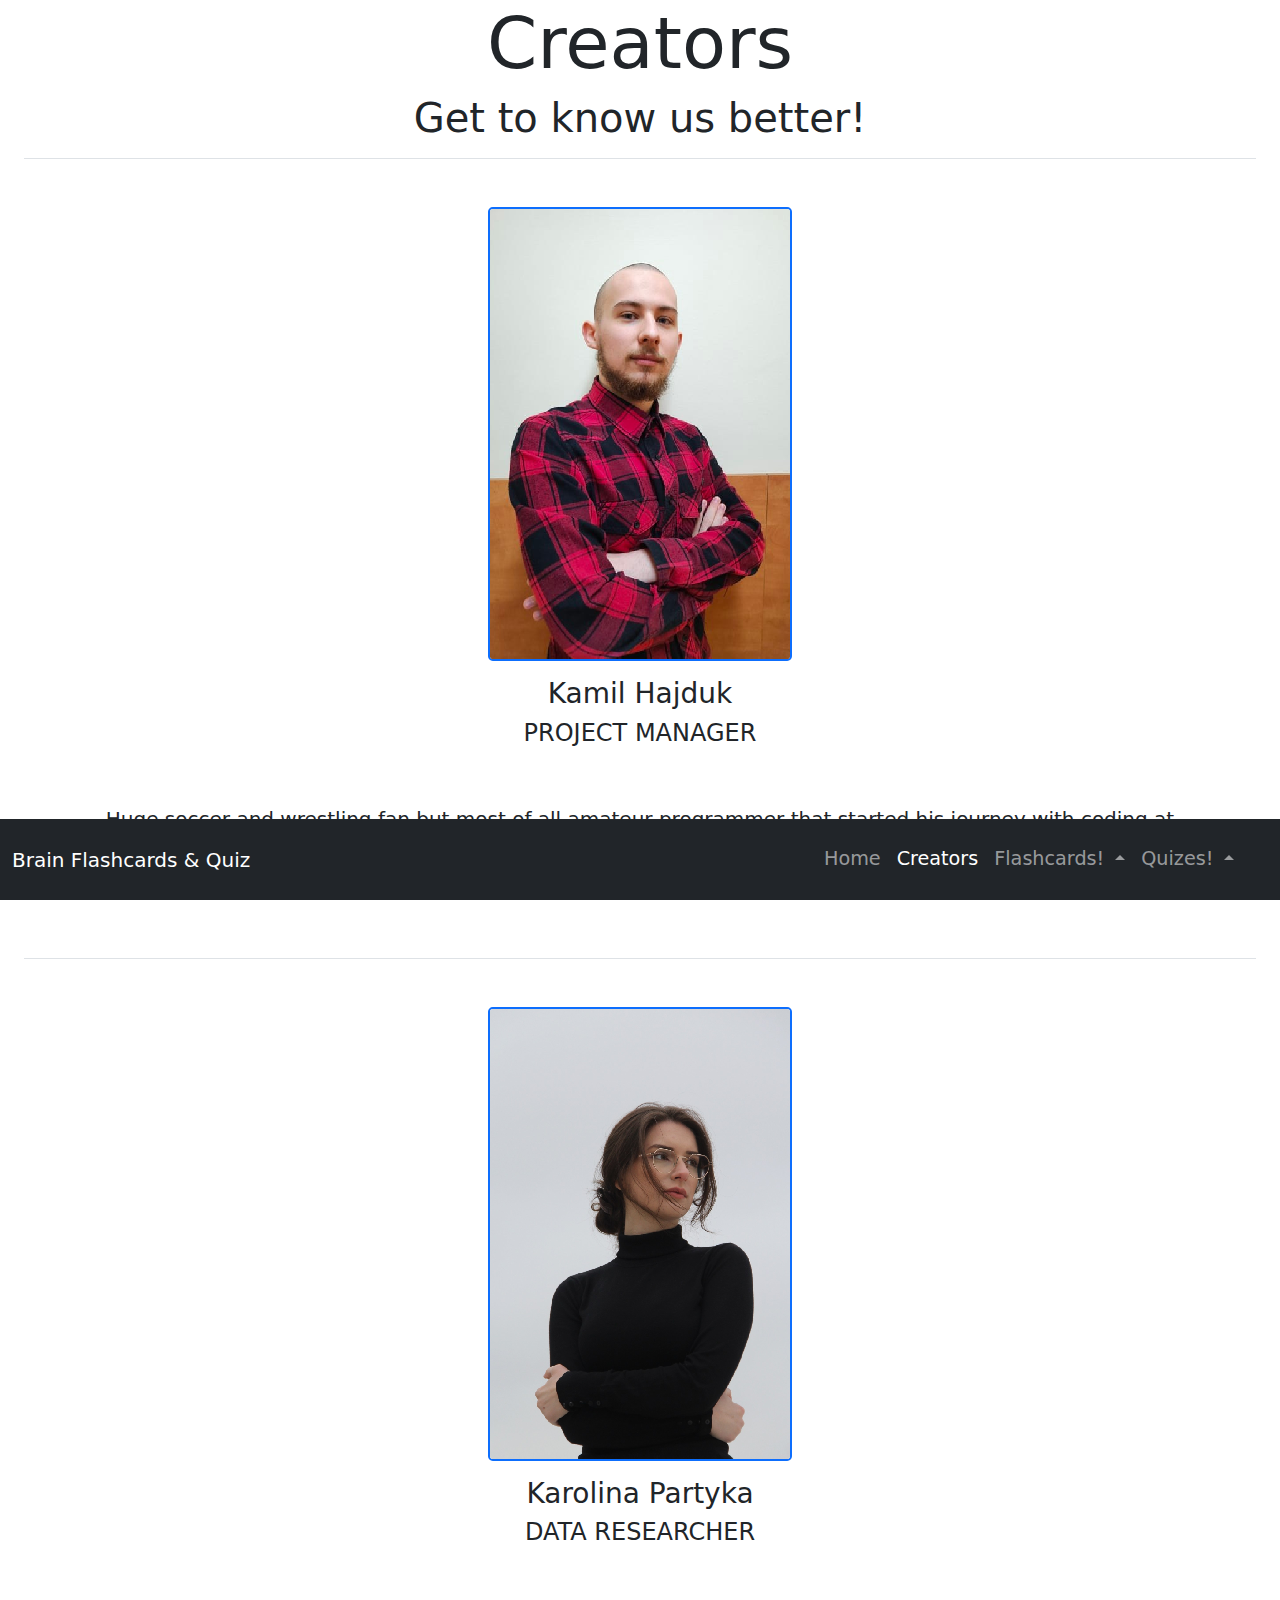
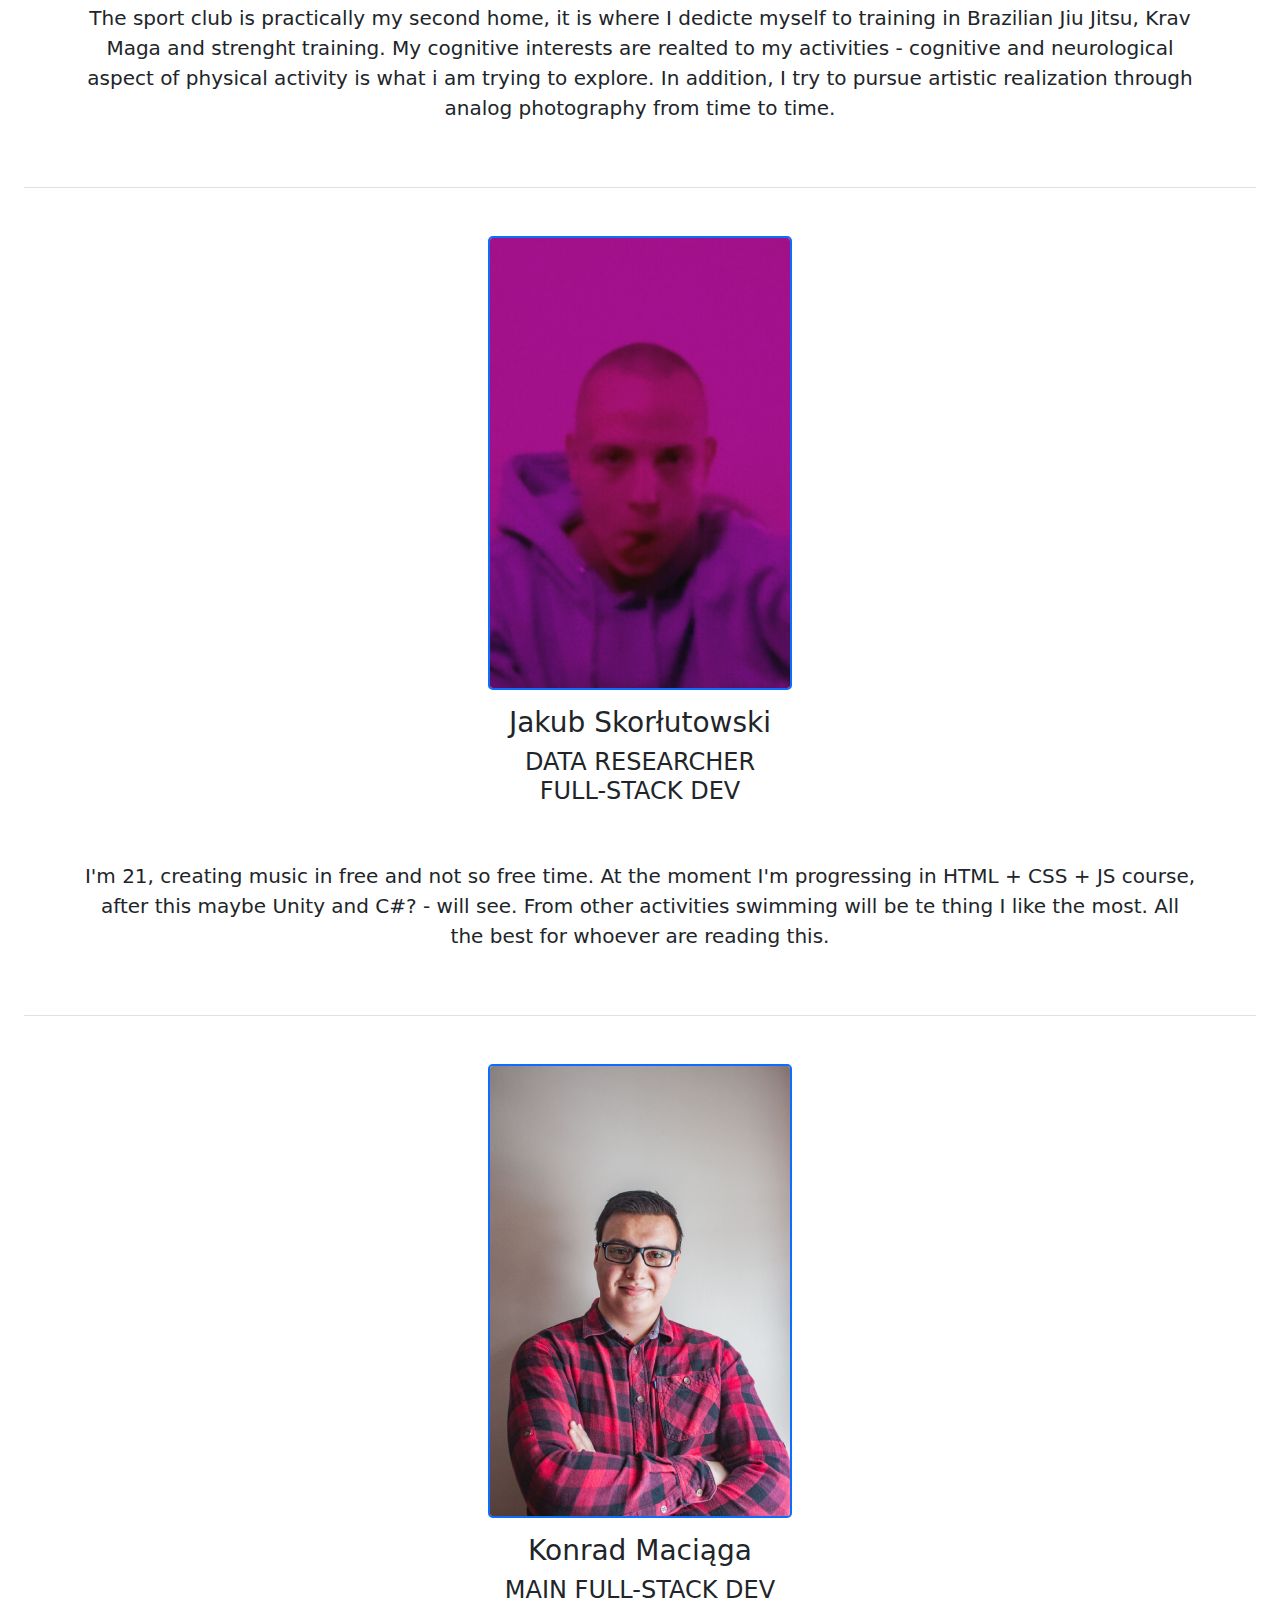
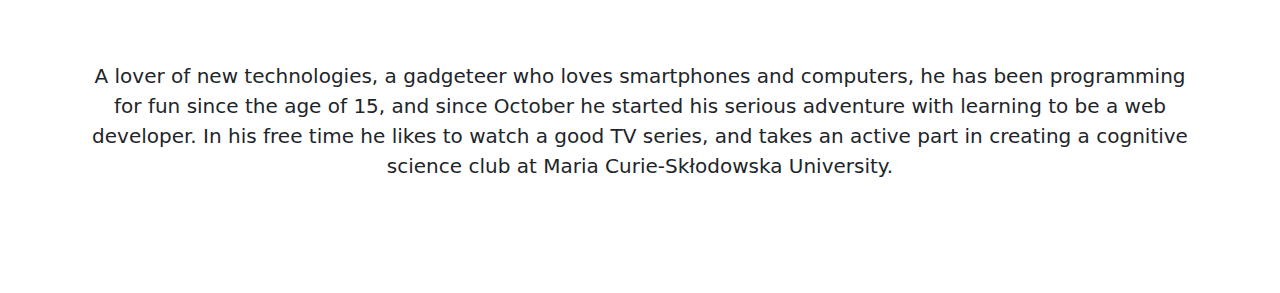
==== commit 432a7853: "update creators.html" ====
--- a/creators.html
+++ b/creators.html
@@ -85,12 +85,11 @@
                 src="img/karolina_partyka.webp" alt="">
             <h3 class="text-center pt-3">Karolina Partyka</h3>
             <h4 class="text-uppercase text-center">Data Researcher</h4>
-            <p class="text-center mx-md-5 py-5 fs-5">The sports club is practically my second home, it is where I
-                dedicate
-                myself to training in Brazilian jiu jitsu, krav maga, and strength training. My cognitive science
-                interests are related to my activities, so I hope to explore the cognitive and neurological aspects of
-                physical activity while writing my undergraduate thesis. In addition, I try to pursue artistic
-                realization through analog photography from time to time.</p>
+            <p class="text-center mx-md-5 py-5 fs-5">The sport club is practically my second home, it is where I dedicte
+                myself to training in Brazilian Jiu Jitsu, Krav Maga and strenght training. My cognitive interests are
+                realted to my activities - cognitive and neurological aspect of physical activity is what i am trying to
+                explore. In addition, I try to pursue artistic realization through analog photography from time to time.
+            </p>
         </section>
         <section class="col-12 pt-5 border-top" id="creator3">
             <img class="img-fluid border border-2 border-primary rounded-3" id="creator-photo3"
--- a/app.css
+++ b/app.css
@@ -10,5 +10,5 @@
   font-weight: 500;
 }
 #navbarNavDropdown{
-  padding-top: 0 2vw;
+  padding: 0 2vw;
 }